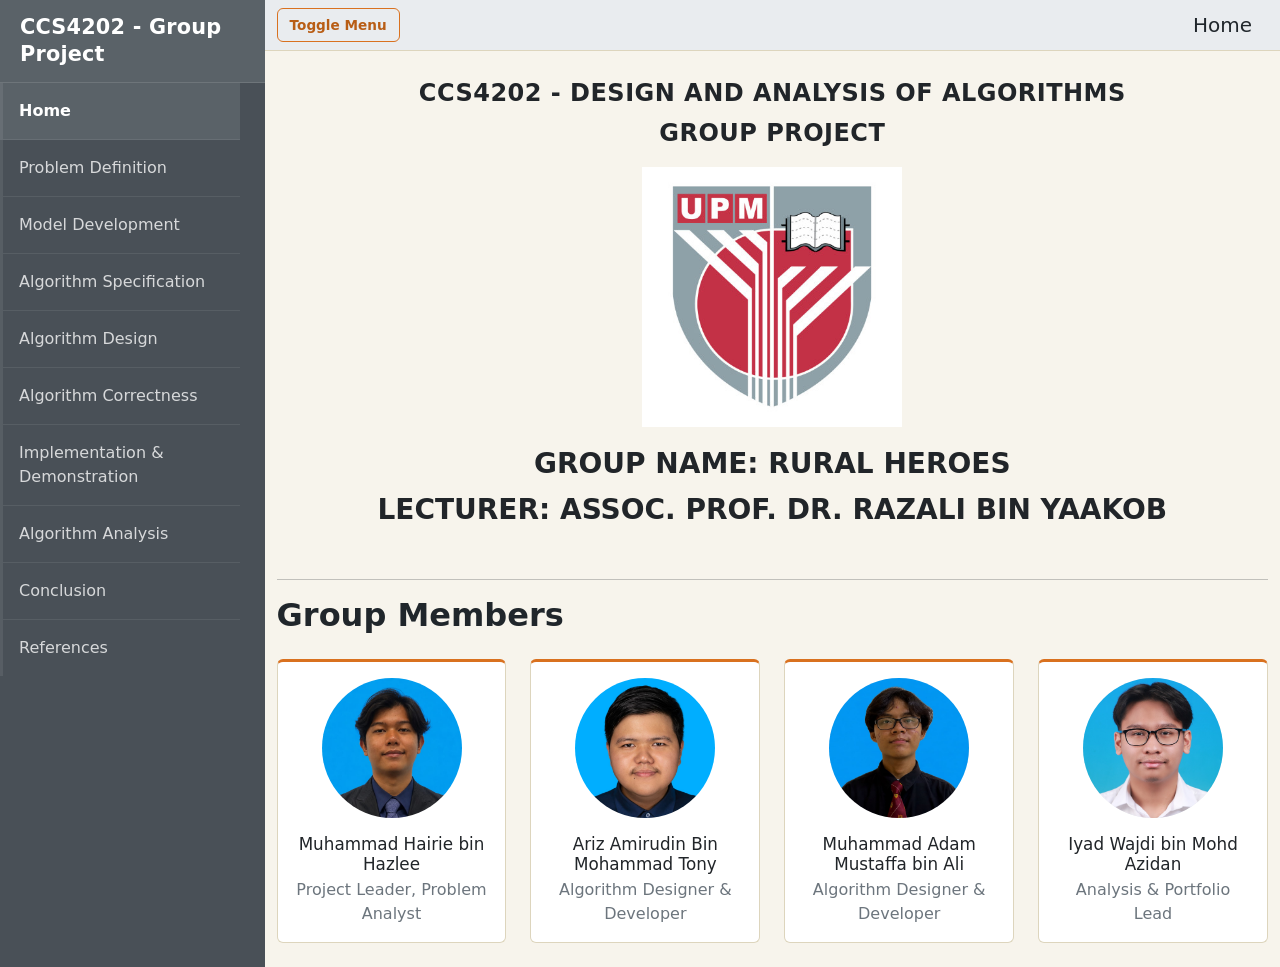
==== index.html @ 629b726f "added online portfolio files" ====
<!DOCTYPE html>
<html lang="en">
    <head>
        <meta charset="utf-8" />
        <meta name="viewport" content="width=device-width, initial-scale=1, shrink-to-fit=no" />
        <meta name="description" content="Rural Heroes Project - CCS4202-2 Group Project" />
        <meta name="author" content="" />
        <title>Rural Heroes Project</title>
        <!-- Favicon-->
        <link rel="icon" type="image/x-icon" href="assets/favicon.ico" />
        <!-- Core theme CSS (includes Bootstrap)-->
        <link href="css/styles.css" rel="stylesheet" />
    </head>
    <body>
        <div class="d-flex" id="wrapper">
            <!-- Sidebar-->
            <div class="border-end bg-white" id="sidebar-wrapper">
                <div class="sidebar-heading border-bottom bg-light">
                    CCS4202 - Group Project
                </div>
                <div class="list-group list-group-flush">
                    <a class="list-group-item list-group-item-action list-group-item-light p-3 active" href="#" data-section="home">Home</a>
                    <a class="list-group-item list-group-item-action list-group-item-light p-3" href="#" data-section="problem-definition">Problem Definition</a>
                    <a class="list-group-item list-group-item-action list-group-item-light p-3" href="#" data-section="model-development">Model Development</a>
                    <a class="list-group-item list-group-item-action list-group-item-light p-3" href="#" data-section="algorithm-specification">Algorithm Specification</a>
                    <a class="list-group-item list-group-item-action list-group-item-light p-3" href="#" data-section="algorithm-design">Algorithm Design</a>
                    <a class="list-group-item list-group-item-action list-group-item-light p-3" href="#" data-section="algorithm-correctness">Algorithm Correctness</a>
                    <a class="list-group-item list-group-item-action list-group-item-light p-3" href="#" data-section="demonstration">Implementation &amp; Demonstration</a>
                    <a class="list-group-item list-group-item-action list-group-item-light p-3" href="#" data-section="algorithm-analysis">Algorithm Analysis</a>
                    <a class="list-group-item list-group-item-action list-group-item-light p-3" href="#" data-section="conclusion">Conclusion</a>
                    <a class="list-group-item list-group-item-action list-group-item-light p-3" href="#" data-section="references">References</a>
                </div>
            </div>
            <!-- Page content wrapper-->
            <div id="page-content-wrapper">
                <!-- Top navigation-->
                <nav class="navbar navbar-expand-lg navbar-light bg-light border-bottom">
                    <div class="container-fluid">
                        <button class="btn btn-primary" id="sidebarToggle">Toggle Menu</button>
                        <span class="navbar-brand mb-0 h1 d-none d-lg-inline ms-2" id="topbar-section-title">Home</span>
                    </div>
                </nav>
                <!-- Page content-->
                <div class="container-fluid">

                    <!-- Home -->
                    <section class="content-section" id="home" data-title="Home">

                        <!-- Centered header: title, logo, project name -->
                        <div class="home-header text-center mt-4 mb-5">
                            <p class="home-header-eyebrow mb-1">CCS4202 - DESIGN AND ANALYSIS OF ALGORITHMS</p>
                            <p class="home-header-eyebrow mb-3">GROUP PROJECT</p>
                            <img src="assets/logo.png" alt="Rural Heroes logo" class="home-header-logo mb-3" />
                            <p class="home-header-title mb-1">GROUP NAME: RURAL HEROES</p>
                            <p class="home-header-title mb-0">LECTURER: ASSOC. PROF. DR. RAZALI BIN YAAKOB</p>
                        </div>

                        <hr />

                        <!-- Group members -->
                        <h2 class="mb-4">Group Members</h2>
                        <div class="row g-4 mb-4">

                            <div class="col-12 col-sm-6 col-lg-3">
                                <div class="card h-100 text-center member-card">
                                    <img src="assets/hairie.png" class="card-img-top member-photo" alt="Member 1 photo" />
                                    <div class="card-body">
                                        <h5 class="card-title mb-1">Muhammad Hairie bin Hazlee</h5>
                                        <p class="card-text text-muted">Project Leader, Problem Analyst</p>
                                    </div>
                                </div>
                            </div>

                            <div class="col-12 col-sm-6 col-lg-3">
                                <div class="card h-100 text-center member-card">
                                    <img src="assets/ariz.png" class="card-img-top member-photo" alt="Member 2 photo" />
                                    <div class="card-body">
                                        <h5 class="card-title mb-1">Ariz Amirudin Bin Mohammad Tony</h5>
                                        <p class="card-text text-muted">Algorithm Designer & Developer</p>
                                    </div>
                                </div>
                            </div>

                            <div class="col-12 col-sm-6 col-lg-3">
                                <div class="card h-100 text-center member-card">
                                    <img src="assets/adam.png" class="card-img-top member-photo member-photo-adam" alt="Member 3 photo" />
                                    <div class="card-body">
                                        <h5 class="card-title mb-1">Muhammad Adam Mustaffa bin Ali</h5>
                                        <p class="card-text text-muted">Algorithm Designer & Developer</p>
                                    </div>
                                </div>
                            </div>

                            <div class="col-12 col-sm-6 col-lg-3">
                                <div class="card h-100 text-center member-card">
                                    <img src="assets/iyad.png" class="card-img-top member-photo member-photo-iyad" alt="Member 4 photo" />
                                    <div class="card-body">
                                        <h5 class="card-title mb-1">Iyad Wajdi bin Mohd Azidan</h5>
                                        <p class="card-text text-muted">Analysis & Portfolio Lead</p>
                                    </div>
                                </div>
                            </div>

                        </div>
                    </section>

                    <!-- Problem Definition -->
                    <section class="content-section d-none" id="problem-definition" data-title="Problem Definition">
                        <h1 class="mt-4">Problem Definition</h1>
                        <hr />

                        <h2 class="h4">Scenario</h2>
                        <p>
                            The Malaysian Relief Agency (MRA) has identified a remote village in a rural area in Kapit, Sarawak that
                            has been cut off from nearby towns due to the only road connecting the village being blocked by a recent
                            landslide. The village is currently experiencing a shortage of crucial supplies such as food, water, baby
                            products, and medicine, since they are unable to obtain these resources unless they go through a long and
                            very unstable road.
                        </p>

                        <figure class="text-center my-4">
                            <img src="assets/map.png" alt="Map showing the village location and the blocked road" class="img-fluid problem-map" />
                            <figcaption class="text-muted mt-2">Sketch of map showing the village's location and the landslide-blocked road cutting it off from the nearby town.</figcaption>
                        </figure>

                        <p>
                            Recognizing the struggle, the MRA is planning to send out a team of volunteers to the village to
                            help the villagers. They will only send out a single supply truck alongside the volunteers since the road
                            to the village is unstable and risky. Because of that, the capacity available to bring supplies on the
                            truck is limited to <strong>200 kg</strong> as a safety precaution and to make sure the truck will have
                            enough fuel for the journey back home as well.
                        </p>
                        <p>
                            The relief team has gathered a list of candidate supply items (for example, rice, water purification
                            tablets, baby formula, blankets, and first-aid kits), each with a known weight or volume, and a benefit
                            score reflecting how critical that item is to the survival and wellbeing of the villagers. Because the
                            truck cannot carry every available item, the relief team must decide which items to bring so that the
                            greatest overall benefit is delivered to the village, a decision-making challenge widely studied in
                            humanitarian logistics research.
                        </p>
                        <p>
                            This decision is modelled as a <strong>0/1 Knapsack Problem</strong> <a href="#ref-1" class="citation-link">[1]</a>, since each item is either loaded
                            as a whole or left behind; items cannot be split into fractions, making simple ratio-based selection
                            strategies potentially sub-optimal.
                        </p>

                        <h2 class="h4 mt-4">Importance of Algorithm Design</h2>
                        <p>
                            Obtaining the optimal selection of items in this scenario is crucial since each kilogram could make a big
                            difference. By using Algorithm Design and Analysis, we hope to be able to select the items that will give
                            the maximum benefit to bring to the village. The goal is to produce a definitive packing list, the total
                            weight used, and the maximum benefit score achieved, helping with the relief team's decision-making under
                            capacity and time constraints.
                        </p>
                    </section>

                    <!-- Model Development -->
                    <section class="content-section d-none" id="model-development" data-title="Model Development">
                        <h1 class="mt-4">Model Development</h1>
                        <hr />

                        <figure class="text-center my-4">
                            <img src="assets/model-development-diagram.png" alt="Diagram showing inputs, process, outputs, and outcomes of the Rural Area Resources Transportation model" class="img-fluid model-diagram" />
                            <figcaption class="text-muted mt-2">Overview of the model: inputs, the 0/1 Knapsack process, outputs, and the resulting outcomes that feed back into the relief effort.</figcaption>
                        </figure>

                        <h2 class="h4">Data Types and Variables</h2>
                        <ul>
                            <li><code>n = 20</code> (number of supply item categories)</li>
                            <li><code>W = 200 kg</code> (truck capacity)</li>
                            <li><code>items[i] = { name, weight, benefit score }</code> for <code>i = 1 … n</code></li>
                            <li><code>dp[i][c]</code> = maximum priority score using the first <code>i</code> items with remaining capacity <code>c</code>, following the dynamic programming approach <a href="#ref-2" class="citation-link">[2]</a></li>
                            <li><code>selected[]</code> = boolean array indicating which items are included in the solution</li>
                        </ul>

                        <h2 class="h4 mt-4">Objective Function</h2>
                        <p class="mb-1"><strong>Maximise:</strong></p>
                        <p class="formula">Σ score[i] × selected[i]&nbsp;&nbsp;for i = 1 to n</p>
                        <p class="mb-1 mt-3"><strong>Subject to:</strong></p>
                        <p class="formula mb-1">Σ weight[i] × selected[i] ≤ W</p>
                        <p class="formula">selected[i] ∈ {0, 1}&nbsp;&nbsp;for all i</p>
                        <p class="mt-3">
                            This model applies a single space constraint, which is the truck's 200&nbsp;kg weight capacity.
                            Other possible constraint types such as a time constraint (e.g. a delivery deadline) or a value
                            constraint (e.g. a minimum required benefit score), were considered but intentionally left out of scope,
                            since the scenario's core limitation is the truck's carrying capacity rather than time pressure or a
                            minimum benefit requirement.
                        </p>

                        <h2 class="h4 mt-4">Assumptions</h2>
                        <ul>
                            <li>Each item's weight and benefit score are fixed and known in advance, no values change during planning.</li>
                            <li>All items can only be picked or not picked, they cannot be divided (not fractional).</li>
                            <li>Only one truck is available for a single trip, with a fixed maximum capacity of 200 kg.</li>
                            <li>Weight is the only resource constraint considered. Other factors such as volume, fragility, or item perishability are not modelled.</li>
                            <li>Benefit scores reflect relative importance to the village's wellbeing and are treated as directly comparable across item types.</li>
                        </ul>

                        <h2 class="h4 mt-4">Dataset</h2>
                        <p>The relief team's candidate supply items, with their weight (kg) and benefit score.</p>
                        <div class="table-responsive">
                            <table class="table table-striped table-bordered align-middle">
                                <thead class="table-light">
                                    <tr>
                                        <th scope="col">#</th>
                                        <th scope="col">Item</th>
                                        <th scope="col">Weight (kg)</th>
                                        <th scope="col">Benefit Score</th>
                                    </tr>
                                </thead>
                                <tbody>
                                    <tr><td>1</td><td>Rice Bag</td><td>90</td><td>340</td></tr>
                                    <tr><td>2</td><td>Food Supply Box</td><td>60</td><td>180</td></tr>
                                    <tr><td>3</td><td>Relief Supply Pallet</td><td>100</td><td>460</td></tr>
                                    <tr><td>4</td><td>Water Bottle Pack</td><td>50</td><td>220</td></tr>
                                    <tr><td>5</td><td>Family Food Box</td><td>35</td><td>154</td></tr>
                                    <tr><td>6</td><td>Hygiene Kit</td><td>20</td><td>90</td></tr>
                                    <tr><td>7</td><td>Blanket Bundle</td><td>12</td><td>50</td></tr>
                                    <tr><td>8</td><td>First Aid Kit</td><td>8</td><td>30</td></tr>
                                    <tr><td>9</td><td>Gas Canister</td><td>15</td><td>45</td></tr>
                                    <tr><td>10</td><td>Tent Package</td><td>25</td><td>75</td></tr>
                                    <tr><td>11</td><td>Baby Formula Box</td><td>18</td><td>70</td></tr>
                                    <tr><td>12</td><td>Mosquito Net</td><td>10</td><td>28</td></tr>
                                    <tr><td>13</td><td>Solar Lamp</td><td>9</td><td>26</td></tr>
                                    <tr><td>14</td><td>Generator</td><td>45</td><td>140</td></tr>
                                    <tr><td>15</td><td>Fuel Container</td><td>22</td><td>55</td></tr>
                                    <tr><td>16</td><td>Tarpaulin Pack</td><td>14</td><td>40</td></tr>
                                    <tr><td>17</td><td>Medical Supply Box</td><td>40</td><td>185</td></tr>
                                    <tr><td>18</td><td>Emergency Water Tank</td><td>70</td><td>280</td></tr>
                                    <tr><td>19</td><td>Communication Equipment</td><td>55</td><td>245</td></tr>
                                    <tr><td>20</td><td>Rescue Equipment Kit</td><td>30</td><td>125</td></tr>
                                </tbody>
                            </table>
                        </div>
                    </section>

                    <!-- Algorithm Specification -->
                    <section class="content-section d-none" id="algorithm-specification" data-title="Algorithm Specification">
                        <h1 class="mt-4">Algorithm Specification</h1>
                        <hr />

                        <h2 class="h4 mb-4">Algorithm Review and Suitability</h2>

                        <div class="algo-review-item algo-reject">
                            <h3 class="h5">❌ Sorting</h3>
                            <p>
                                An algorithm that is simple, although sorting standalone is not a complete algorithm that is viable for
                                solving the selection problem. It is however a prerequisite step for the Greedy Algorithm.
                            </p>
                        </div>

                        <div class="algo-review-item algo-reject">
                            <h3 class="h5">❌ Divide and Conquer (naive)</h3>
                            <p>
                                An algorithm that performs well for problems that can be divided into individual sub-problems. However,
                                not suitable for the 0/1 Knapsack problem since the sub-problems of 0/1 Knapsack overlap, causing the
                                same sub-problem to be solved repeatedly as it lacks memoisation. This will lead to an exponential time
                                complexity (O(2<sup>n</sup>)).
                            </p>
                        </div>

                        <div class="algo-review-item algo-reject">
                            <h3 class="h5">❌ Greedy</h3>
                            <p>
                                Another simple algorithm which can solve the problem with sorting as a step, though might not produce
                                the optimal solution for the problem. This is because the 0/1 Knapsack problem is indivisible, meaning
                                it will always choose a path that is locally optimal, but does not guarantee a globally optimal result.
                                This could leave out wasted capacity, preventing an optimal solution. However, it is still implemented
                                in the demonstration to compare its performance.
                            </p>
                        </div>

                        <div class="algo-review-item algo-accept">
                            <h3 class="h5">✅ Dynamic Programming</h3>
                            <p>
                                An algorithm that always provides the optimal solution without blindly checking every combination, as
                                it uses bottom-up tabulation, meaning it builds up from the smallest subproblems to the final answer.
                                It is the optimal solution for the 0/1 Knapsack problem as it handles the 0/1 constraint perfectly
                                without leaving wasteful gaps.
                            </p>
                        </div>

                        <div class="algo-review-item algo-reject">
                            <h3 class="h5">❌ Graph Algorithms</h3>
                            <p>
                                An algorithm that is effective for routing, flow, and shortest-path problems. However, not applicable
                                for the optimal item-selection problem in this scenario.
                            </p>
                        </div>

                        <div class="algo-review-item algo-neutral">
                            <h3 class="h5">➖ Brute Force</h3>
                            <p>
                                Similar to Divide and Conquer, will check every possible combination, causing the time complexity to be
                                exponential. However, it is still implemented as a correctness check.
                            </p>
                        </div>

                        <h2 class="h4 mt-5 mb-3">Why Dynamic Programming Was Chosen</h2>
                        <p>
                            The 0/1 Knapsack problem is classified as NP-hard, meaning there is no known
                            polynomial-time algorithm that solves it in the general case <a href="#ref-4" class="citation-link">[4]</a>. However, Dynamic Programming remains
                            practical for this scenario because its solution runs in pseudo-polynomial time,
                            O(n × W), where n is the number of items and W is the truck's capacity. This is efficient for the given
                            scale of the problem (n = 20, W = 200 kg), even though the underlying problem is theoretically hard for
                            arbitrarily large inputs.
                        </p>
                        <p>
                            Compared to the other approaches reviewed above, Dynamic Programming is the only method that satisfies
                            both requirements of this scenario:
                        </p>
                        <ul>
                            <li>Optimality — Guarantees the maximum possible benefit score under the 200&nbsp;kg constraint, unlike Greedy, which can leave wasted capacity due to locally optimal but globally sub-optimal choices.</li>
                            <li>Efficiency — Saves time by storing and reusing overlapping subproblem results (bottom-up tabulation), it avoids the exponential O(2<sup>n</sup>) suffered by Brute Force and naive Divide and Conquer.</li>
                        </ul>
                        <p>
                            For these reasons, Dynamic Programming was selected as the primary algorithm for this project, with
                            Greedy and Brute Force also implemented alongside it in the Demonstration section for comparison and
                            correctness verification respectively.
                        </p>
                    </section>

                    <!-- Algorithm Design -->
                    <section class="content-section d-none" id="algorithm-design" data-title="Algorithm Design">
                        <h1 class="mt-4">Algorithm Design</h1>
                        <hr />

                        <h2 class="h4">Dynamic Programming</h2>
                        <p>
                            The chosen algorithm uses bottom-up dynamic programming <a href="#ref-5" class="citation-link">[5]</a>, building a table <code>dp[i][c]</code>
                            that stores the best benefit score achievable using the first i items with remaining capacity c.
                        </p>

                        <h3 class="h6 text-uppercase text-muted mt-3">Recurrence Relation</h3>
                        <p class="formula">dp[i][c] = max(dp[i-1][c], dp[i-1][c-weight[i]] + score[i])</p>
                        <p>
                            Each cell either skips item i (keeping the previous best) or includes it (adding its score to the best
                            result for the remaining capacity), depending on which one is larger.
                        </p>

                        <h3 class="h6 text-uppercase text-muted mt-4">Pseudocode</h3>
                        <pre><code>ALGORITHM DPKnapsack(items[1..n], capacity W)
    // dp[i][w] = best score using first i items with capacity w
    CREATE dp[0..n][0..W], initialized to 0

    FOR i FROM 1 TO n
        FOR w FROM 0 TO W
            IF weight[i] &gt; w THEN
                dp[i][w] &larr; dp[i-1][w]              // can't fit item i
            ELSE
                dp[i][w] &larr; max(dp[i-1][w], score[i] + dp[i-1][w - weight[i]])
            END IF
        END FOR
    END FOR

    RETURN dp[n][W]
END ALGORITHM</code></pre>
                        <p>
                            This builds the table from the smallest subproblems upward, so every cell only depends on values
                            already computed, giving the algorithm its O(n &times; W) running time.
                        </p>

                        <h3 class="h6 text-uppercase text-muted mt-4">Backtracking to Find Selected Items</h3>
                        <pre><code>ALGORITHM TraceSelectedItems(dp, items, n, W)
    selectedItems &larr; empty list
    w &larr; W

    FOR i FROM n DOWN TO 1
        IF dp[i][w] &ne; dp[i-1][w] THEN     // item i was included
            selectedItems.add(i)
            w &larr; w - weight[i]
        END IF
    END FOR

    RETURN selectedItems
END ALGORITHM</code></pre>
                        <p>
                            Since the table only stores the maximum score and not which items produced it, this second pass walks
                            backward through the table to recover the actual list of items, a technique used in established
                            algorithms for large-scale knapsack instances <a href="#ref-3" class="citation-link">[3]</a>.
                        </p>

                        <h3 class="h6 text-uppercase text-muted mt-4">Flowchart</h3>
                        <figure class="text-center my-4">
                            <img src="assets/dp-flowchart.png" alt="Flowchart of the dynamic programming knapsack algorithm" class="img-fluid dp-flowchart" />
                            <figcaption class="text-muted mt-2">Flowchart of the Dynamic Programming algorithm, from input through table filling, backtracking, and output.</figcaption>
                        </figure>

                        <h2 class="h4 mt-5">Greedy</h2>
                        <p>
                            The greedy approach sorts items by their score-to-weight ratio and adds them in that order until the
                            truck's capacity is reached.
                        </p>
                        <pre><code>ALGORITHM GreedyKnapsack(items[1..n], capacity W)
    FOR each item i FROM 1 TO n
        ratio[i] &larr; score[i] / weight[i]
    END FOR
    Sort items in DESCENDING order of ratio[i]

    totalScore &larr; 0
    remainingCapacity &larr; W
    selectedItems &larr; empty list

    FOR each item i IN sorted order
        IF weight[i] &le; remainingCapacity THEN
            selectedItems.add(i)
            totalScore &larr; totalScore + score[i]
            remainingCapacity &larr; remainingCapacity - weight[i]
        END IF
    END FOR

    RETURN totalScore, selectedItems
END ALGORITHM</code></pre>

                        <h2 class="h4 mt-5">Brute Force</h2>
                        <p>
                            The brute force approach checks every possible subset of items and keeps the best valid one.
                        </p>
                        <pre><code>ALGORITHM BruteForceKnapsack(items[1..n], capacity W)
    bestScore &larr; 0
    bestSubset &larr; empty set

    FOR each subset S of {1, 2, ..., n}   // 2^n subsets total
        totalWeight &larr; sum of weight[i] for i in S
        totalScore &larr; sum of score[i] for i in S

        IF totalWeight &le; W AND totalScore &gt; bestScore THEN
            bestScore &larr; totalScore
            bestSubset &larr; S
        END IF
    END FOR

    RETURN bestScore, bestSubset
END ALGORITHM</code></pre>
                    </section>

                    <!-- Algorithm Correctness -->
                    <section class="content-section d-none" id="algorithm-correctness" data-title="Algorithm Correctness">
                        <h1 class="mt-4">Algorithm Correctness</h1>
                        <hr />

                        <p>
                            This section proves that the Dynamic Programming algorithm defined in Algorithm Design always returns
                            the true optimal benefit score, using the recurrence: </p>
                        <p class="formula">dp[i][c] = max(dp[i-1][c], dp[i-1][c-weight[i]] + score[i])</p>

                        <h2 class="h4 mt-4">Asymptotic Behaviour of the Recurrence</h2>
                        <p>
                            Before proving the recurrence is correct in value, it must first be shown to always terminate. Each call
                            to <code>dp[i][c]</code> only ever depends on smaller subproblems, <code>dp[i-1][c]</code> and
                            <code>dp[i-1][c - weight[i]]</code>, where i strictly decreases. Since i is bounded below by 0 and c is
                            bounded between 0 and W, the recurrence reaches the base case <code>dp[0][c] = 0</code> after at most n
                            steps, for any input. This guarantees the algorithm always halts and reaches a defined value at
                            <code>dp[n][W]</code>, rather than recursing indefinitely. This is a necessary condition before correctness of
                            the result itself can be proven below. (The resulting O(n &times; W) pseudo-polynomial time bound this
                            produces is discussed further in Algorithm Specification <a href="#ref-4" class="citation-link">[4]</a>
                            and examined empirically in Algorithm Analysis.)
                        </p>

                        <h2 class="h4 mt-4">Proof of Optimal Substructure</h2>
                        <p>
                            To prove the recurrence never misses the optimal combination, assume we have the truly optimal subset of
                            the first i items that fits within capacity c. There are only two possibilities for item i within that
                            optimal subset:
                        </p>

                        <h3 class="h6 text-uppercase text-muted mt-3">Case 1: Item i is excluded</h3>
                        <p>
                            If item i is not part of the optimal subset, then that subset is drawn entirely from the first i-1 items.
                            Its value must therefore equal the optimal solution for i-1 items at the same capacity c that is
                            <code>dp[i-1][c]</code>.
                        </p>

                        <h3 class="h6 text-uppercase text-muted mt-3">Case 2: Item i is included</h3>
                        <p>
                            If item i is part of the optimal subset, the remaining items must occupy at most <code>c - weight[i]</code>
                            capacity. Those remaining items must themselves be the optimal solution for i-1 items at capacity
                            <code>c - weight[i]</code>, since if a better combination existed, adding item i to it would beat our assumed
                            optimal subset, which is a contradiction. So this case is correctly represented by
                            <code>score[i] + dp[i-1][c - weight[i]]</code>.
                        </p>

                        <p>
                            Since the optimal subset must fall into exactly one of these two cases, taking the maximum of both
                            guarantees the recurrence finds the true optimal value for every i and c.
                        </p>

                        <h2 class="h4 mt-4">Proof by Induction</h2>
                        <p>
                            Base case: <code>dp[0][c] = 0</code> for all c, since with zero items the maximum
                            achievable benefit is trivially 0.
                        </p>
                        <p>
                            Inductive hypothesis: assume <code>dp[i-1][c]</code> is correct for every capacity c.
                        </p>
                        <p>
                            Inductive step: by the optimal substructure proof above, <code>dp[i][c]</code> is
                            computed by taking the maximum of two cases that both rely only on already-correct
                            <code>dp[i-1][...]</code> values. Therefore <code>dp[i][c]</code> must also be correct.
                        </p>
                        <p>
                            By induction, this holds for every row up to i = n, so <code>dp[n][W] = dp[20][200]</code> is
                            guaranteed to contain the true maximum benefit score for the full problem.
                        </p>

                        <h2 class="h4 mt-4">Empirical Verification</h2>
                        <p>
                            To confirm correctness in practice, the Dynamic Programming algorithm's output was compared against
                            Brute Force's exhaustive search on the same 20-item dataset. Since Brute Force checks all 2<sup>20</sup>
                            possible subsets, it serves as a correctness check, where matching results confirm the implementation is correct
                            (see Demonstration for the comparison results).
                        </p>
                    </section>

                    <!-- Demonstration -->
                    <section class="content-section d-none" id="demonstration" data-title="Implementation &amp; Demonstration">
                        <h1 class="mt-4">Implementation &amp; Demonstration</h1>
                        <hr />

                        <p>
                            The Rural Area Supplies Optimization System is a desktop application implementing all three algorithms
                            from Algorithm Design; Brute Force, Greedy, and Dynamic Programming; so their outputs can be directly
                            compared on the same dataset and truck capacity.
                        </p>

                        <h2 class="h4 mt-4">Language and File Structure</h2>
                        <ul>
                            <li>Language: Java (JavaFX)</li>
                            <li>Entry point: <code>MainApp.java</code></li>
                            <li>Interface layout: <code>MainView.fxml</code></li>
                            <li>Dataset: <code>items.csv</code></li>
                            <li>Compile: <code>javac --module-path &lt;path-to-javafx-lib&gt; --add-modules javafx.controls,javafx.fxml *.java</code></li>
                            <li>Run: <code>java --module-path &lt;path-to-javafx-lib&gt; --add-modules javafx.controls,javafx.fxml MainApp</code></li>
                        </ul>

                        <h2 class="h4 mt-4">Key Classes and Methods</h2>
                        <ul>
                            <li><code>Item</code> – data model: name, weight, benefit score.</li>
                            <li><code>Solution</code> – data model: chosen items, total weight, total benefit.</li>
                            <li><code>Solver</code> – shared interface implemented by all three algorithms.</li>
                            <li><code>loadFromCsvIfPresent()</code> – reads <code>items.csv</code>, skips the header, populates the items list.</li>
                            <li><code>Greedy.solve(items, capacity)</code> – sorts by benefit-to-weight ratio, greedily selects, returns a <code>Solution</code>.</li>
                            <li><code>DynamicProgramming.solve(items, capacity)</code> – builds the <code>dp[][]</code> table, backtracks to find chosen items, returns a <code>Solution</code>.</li>
                            <li><code>BruteForce.solve(items, capacity)</code> – recursively checks every include/exclude combination, returns a <code>Solution</code>.</li>
                            <li><code>MainController.runSolver(solver, label)</code> – runs the selected algorithm, times it, and displays the result.</li>
                        </ul>

                        <h2 class="h4 mt-4">Source Code Reference</h2>
                        <p>
                            Full source code is provided in the accompanying zip file as <code>MainApp.java</code>,
                            <code>MainController.java</code>, <code>MainView.fxml</code>, <code>Item.java</code>,
                            <code>Solution.java</code>, <code>Solver.java</code>, <code>Greedy.java</code>,
                            <code>DynamicProgramming.java</code>, and <code>BruteForce.java</code>. The code is also available in
                            the online portfolio repository.
                        </p>

                        <h2 class="h4 mt-4">1. Launching the Application</h2>
                        <figure class="text-center my-4">
                            <img src="assets/demo_launch.png" alt="Application launched, items.csv loaded" class="img-fluid demo-screenshot" />
                            <figcaption class="text-muted mt-2">The interface on launch. The 20 candidate items from <code>items.csv</code> are loaded automatically into the input list.</figcaption>
                        </figure>

                        <h2 class="h4 mt-4">2. Setting Truck Capacity</h2>
                        <figure class="text-center my-4">
                            <img src="assets/demo_capacity.png" alt="Truck capacity entered as 200kg" class="img-fluid demo-screenshot" />
                            <figcaption class="text-muted mt-2">The truck's capacity constraint, 200&nbsp;kg, is entered before running any of the three algorithms.</figcaption>
                        </figure>

                        <h2 class="h4 mt-4">3. Brute Force Solution</h2>
                        <figure class="text-center my-4">
                            <img src="assets/demo_bf.png" alt="Brute Force solution output" class="img-fluid demo-screenshot" />
                            <figcaption class="text-muted mt-2">Brute Force exhaustively checks all possible subsets, finding a maximum benefit of 895 using 198&nbsp;kg, in 7.613&nbsp;ms.</figcaption>
                        </figure>

                        <h2 class="h4 mt-4">4. Greedy Solution</h2>
                        <figure class="text-center my-4">
                            <img src="assets/demo_greedy.png" alt="Greedy solution output" class="img-fluid demo-screenshot" />
                            <figcaption class="text-muted mt-2">Greedy selects items by score-to-weight ratio, reaching a maximum benefit of only 889 using 195&nbsp;kg, in 0.048&nbsp;ms.</figcaption>
                        </figure>

                        <h2 class="h4 mt-4">5. Dynamic Programming Solution (Optimal)</h2>
                        <figure class="text-center my-4">
                            <img src="assets/demo_dp.png" alt="Dynamic Programming solution output, optimal" class="img-fluid demo-screenshot" />
                            <figcaption class="text-muted mt-2">Dynamic Programming matches Brute Force's maximum benefit of 895 using 198&nbsp;kg, but completes in only 0.462&nbsp;ms.</figcaption>
                        </figure>

                        <h2 class="h4 mt-4">Results Summary</h2>
                        <div class="table-responsive">
                            <table class="table table-striped table-bordered align-middle">
                                <thead class="table-light">
                                    <tr>
                                        <th scope="col">Algorithm</th>
                                        <th scope="col">Maximum Benefit</th>
                                        <th scope="col">Weight Used (kg)</th>
                                        <th scope="col">Time Taken</th>
                                    </tr>
                                </thead>
                                <tbody>
                                    <tr><td>Brute Force</td><td>895</td><td>198</td><td>7.613 ms</td></tr>
                                    <tr><td>Greedy</td><td>889</td><td>195</td><td>0.048 ms</td></tr>
                                    <tr><td>Dynamic Programming</td><td><strong>895</strong></td><td>198</td><td>0.462 ms</td></tr>
                                </tbody>
                            </table>
                        </div>
                        <p>
                            Dynamic Programming matches Brute Force's maximum benefit score of 895 exactly, confirming the
                            correctness argument from Algorithm Correctness in practice. Greedy, by contrast, settles for a
                            lower benefit of 889, which is a concrete example of the sub-optimal result predicted in Algorithm
                            Specification, where locally optimal choices fail to guarantee a globally optimal outcome. Dynamic
                            Programming also runs much faster than Brute Force, demonstrating that it achieves the
                            optimal result without the exponential cost of checking every possible subset.
                        </p>
                    </section>

                    <!-- Algorithm Analysis -->
                    <section class="content-section d-none" id="algorithm-analysis" data-title="Algorithm Analysis">
                        <h1 class="mt-4">Algorithm Analysis</h1>
                        <hr />
 
                        <h2 class="h4">Greedy Algorithm – Time Complexity</h2>
                        <ul>
                            <li><strong>Best case:</strong> O(n log n) – sorting dominates.</li>
                            <li><strong>Average case:</strong> O(n log n).</li>
                            <li><strong>Worst case:</strong> O(n log n).</li>
                            <li><strong>Space:</strong> O(n) for the sorted copy of the item list.</li>
                        </ul>
 
                        <h2 class="h4 mt-4">Brute Force – Time Complexity</h2>
                        <ul>
                            <li><strong>Best case:</strong> O(2<sup>n</sup>) – every include/exclude combination is explored, with no early exit.</li>
                            <li><strong>Average case:</strong> O(2<sup>n</sup>).</li>
                            <li><strong>Worst case:</strong> O(2<sup>n</sup>).</li>
                            <li><strong>Space:</strong> O(n) for the recursion call stack depth.</li>
                        </ul>
 
                        <h2 class="h4 mt-4">Dynamic Programming – Time Complexity</h2>
                        <ul>
                            <li><strong>Best case:</strong> O(n &times; W) – must always fill the entire table.</li>
                            <li><strong>Average case:</strong> O(n &times; W).</li>
                            <li><strong>Worst case:</strong> O(n &times; W) – same, no early exit.</li>
                            <li><strong>Space:</strong> O(n &times; W) for the 2D DP table (optimisable to O(W) with a rolling array).</li>
                        </ul>
 
                        <p class="mt-3">
                            For this problem: n = 20, W = 200. Table size = 20 &times; 201 = 4,020 cells. Greedy is the fastest in
                            theory since it avoids building a table entirely, but Dynamic Programming remains extremely fast at
                            this scale and is the only one of the three that guarantees the exact optimal solution, a pattern
                            consistent with other empirical comparisons of Greedy and Dynamic Programming on the 0/1 Knapsack
                            problem <a href="#ref-6" class="citation-link">[6]</a>.
                        </p>
 
                        <h2 class="h4 mt-4">Result Table</h2>
                        <div class="table-responsive">
                            <table class="table table-striped table-bordered align-middle">
                                <thead class="table-light">
                                    <tr>
                                        <th scope="col">Algorithm</th>
                                        <th scope="col">Maximum Benefit</th>
                                        <th scope="col">Weight Used (kg)</th>
                                        <th scope="col">Time Taken</th>
                                    </tr>
                                </thead>
                                <tbody>
                                    <tr><td>Brute Force</td><td>895</td><td>198</td><td>7.613 ms</td></tr>
                                    <tr><td>Greedy</td><td>889</td><td>195</td><td>0.048 ms</td></tr>
                                    <tr><td>Dynamic Programming</td><td><strong>895</strong></td><td>198</td><td>0.462 ms</td></tr>
                                </tbody>
                            </table>
                        </div>
 
                        <h2 class="h4 mt-4">Analysis of Output</h2>
                        <p>
                            The Greedy algorithm reached a benefit score of 889 using 195&nbsp;kg of the available 200&nbsp;kg
                            capacity, leaving 5&nbsp;kg unused. Dynamic Programming reached a higher benefit score of 895 using
                            198&nbsp;kg, matching Brute Force's exhaustively-verified optimal result exactly. This demonstrates the
                            classical failure mode of the Greedy approach on the 0/1 Knapsack problem: by committing early to
                            whichever items have the best benefit-to-weight ratio, Greedy can leave a small amount of capacity
                            unused that a different combination would have filled more effectively, resulting in a lower total
                            benefit despite running far faster.
                        </p>
                        <p>
                            Comparing actual run times against the theoretical operation counts also shows an expected pattern
                            rather than an exact match: Greedy runs fastest in practice (0.048&nbsp;ms), consistent with its
                            O(n log n) complexity doing the least work overall, while Brute Force is dramatically slower
                            (7.613&nbsp;ms), consistent with its O(2<sup>n</sup>) complexity exploring all 2<sup>20</sup>
                            combinations. Dynamic Programming sits in between (0.462&nbsp;ms), reflecting its O(n &times; W) table
                            of 4,020 cells. The exact timings are also affected by factors outside Big-O notation, such as object
                            allocation overhead in Brute Force's recursive calls, but the overall ordering of the three algorithms
                            matches what their time complexities predict.
                        </p>
                    </section>

                    <!-- Conclusion -->
                    <section class="content-section d-none" id="conclusion" data-title="Conclusion">
                        <h1 class="mt-4">Conclusion</h1>
                        <hr />
                        <p>
                            This project modelled the relief effort for a village in Kapit, Sarawak as a 0/1 Knapsack problem,
                            where a single truck with a 200&nbsp;kg capacity must be loaded with the combination of supplies that
                            delivers the greatest possible benefit to the cut-off village.
                        </p>
                        <p>
                            Dynamic Programming was selected as the primary algorithm, and was shown to consistently produce the
                            optimal benefit score through formal proof in Algorithm Correctness and empirical comparison in the demonstration. It matched Brute Force's exhaustive result of 895 while running in a fraction of
                            the time, and outperformed Greedy's sub-optimal result of 889, confirming the theoretical guarantee that
                            Greedy cannot offer for an indivisible, 0/1 selection problem.
                        </p>
                        <p>
                            Overall, the project demonstrates that for problems of this scale, Dynamic Programming offers the best
                            available balance between guaranteed optimality and computational efficiency, making it a practical and
                            justified choice for supporting real decision-making under the kind of capacity and time constraints
                            faced by relief organisations such as the MRA.
                        </p>
                    </section>

                    <!-- References -->
                    <section class="content-section d-none" id="references" data-title="References">
                        <h1 class="mt-4">References</h1>
                        <hr />
                        <ol class="reference-list">
                            <li id="ref-1">Kellerer, H., Pferschy, U., &amp; Pisinger, D. (2004). <em>Knapsack Problems</em>. Springer-Verlag.</li>
                            <li id="ref-2">Bellman, R. (1957). <em>Dynamic Programming</em>. Princeton University Press.</li>
                            <li id="ref-3">Balas, E., &amp; Zemel, E. (1980). An algorithm for large zero-one knapsack problems. <em>Operations Research</em>, 28(5), 1130–1154.</li>
                            <li id="ref-4">Baeldung on Computer Science. (2024). <em>0-1 Knapsack: A problem with NP-completeness and solvable in pseudo-polynomial time</em>. <a href="https://www.baeldung.com/cs/knapsack-problem-np-completeness" target="_blank" rel="noopener">baeldung.com/cs/knapsack-problem-np-completeness</a></li>
                            <li id="ref-5">GeeksforGeeks. <em>0/1 Knapsack Problem (DP-10)</em>. <a href="https://www.geeksforgeeks.org/dsa/0-1-knapsack-problem-dp-10/" target="_blank" rel="noopener">geeksforgeeks.org/dsa/0-1-knapsack-problem-dp-10</a></li>
                            <li id="ref-6">Hasan, M. (2020). 0/1 Knapsack problem: Greedy vs. dynamic-programming. <em>International Journal of Advanced Engineering and Management Research</em>, 5(2).</li>
                        </ol>
                    </section>

                </div>
            </div>
        </div>
        <!-- Bootstrap core JS-->
        <script src="https://cdn.jsdelivr.net/npm/bootstrap@5.2.3/dist/js/bootstrap.bundle.min.js"></script>
        <!-- Core theme JS-->
        <script src="js/scripts.js"></script>
    </body>
</html>
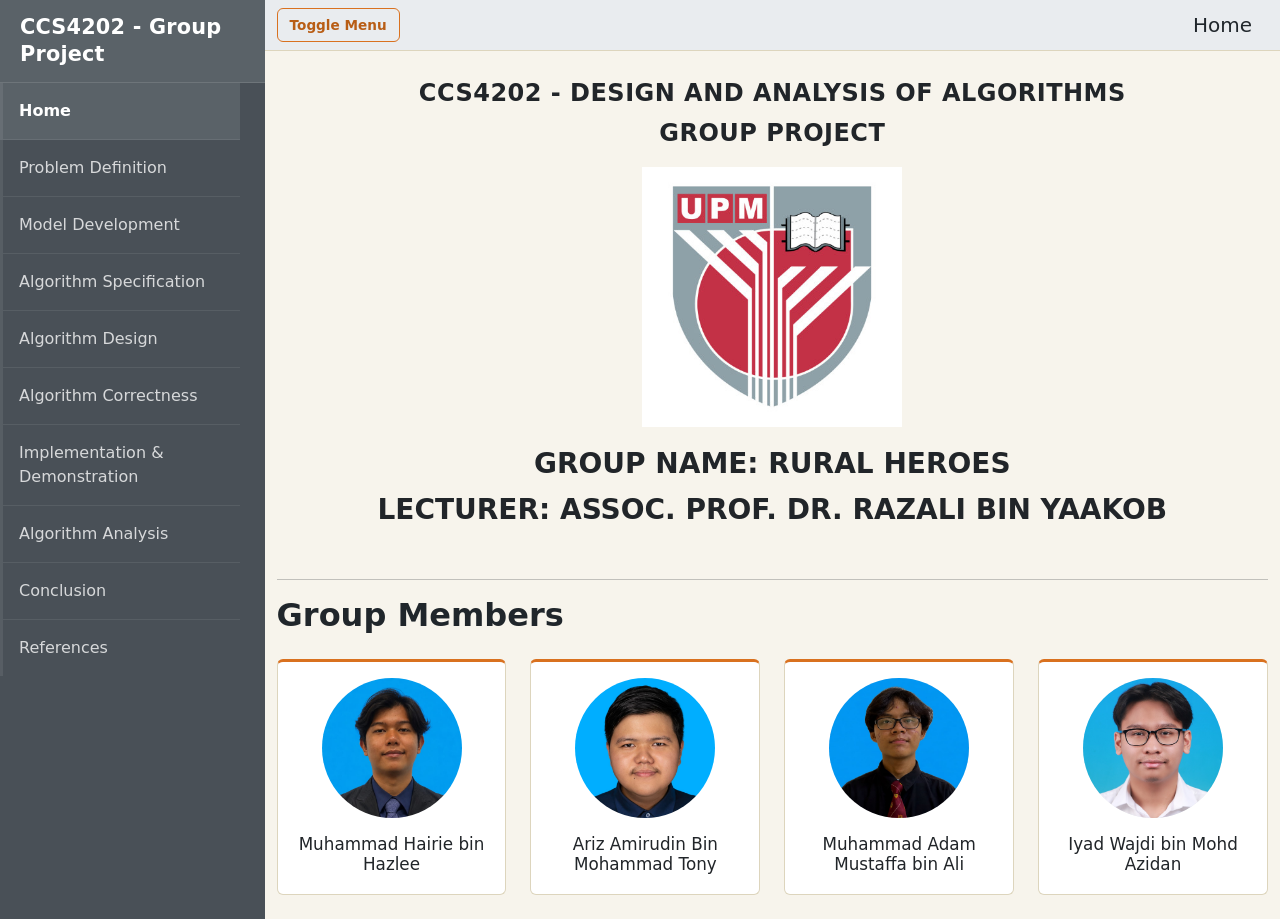
==== commit 3be278f4: "updated index.html Removed job titles from team member cards." ====
--- a/index.html
+++ b/index.html
@@ -66,7 +66,6 @@
                                     <img src="assets/hairie.png" class="card-img-top member-photo" alt="Member 1 photo" />
                                     <div class="card-body">
                                         <h5 class="card-title mb-1">Muhammad Hairie bin Hazlee</h5>
-                                        <p class="card-text text-muted">Project Leader, Problem Analyst</p>
                                     </div>
                                 </div>
                             </div>
@@ -76,7 +75,6 @@
                                     <img src="assets/ariz.png" class="card-img-top member-photo" alt="Member 2 photo" />
                                     <div class="card-body">
                                         <h5 class="card-title mb-1">Ariz Amirudin Bin Mohammad Tony</h5>
-                                        <p class="card-text text-muted">Algorithm Designer & Developer</p>
                                     </div>
                                 </div>
                             </div>
@@ -86,7 +84,6 @@
                                     <img src="assets/adam.png" class="card-img-top member-photo member-photo-adam" alt="Member 3 photo" />
                                     <div class="card-body">
                                         <h5 class="card-title mb-1">Muhammad Adam Mustaffa bin Ali</h5>
-                                        <p class="card-text text-muted">Algorithm Designer & Developer</p>
                                     </div>
                                 </div>
                             </div>
@@ -96,7 +93,6 @@
                                     <img src="assets/iyad.png" class="card-img-top member-photo member-photo-iyad" alt="Member 4 photo" />
                                     <div class="card-body">
                                         <h5 class="card-title mb-1">Iyad Wajdi bin Mohd Azidan</h5>
-                                        <p class="card-text text-muted">Analysis & Portfolio Lead</p>
                                     </div>
                                 </div>
                             </div>
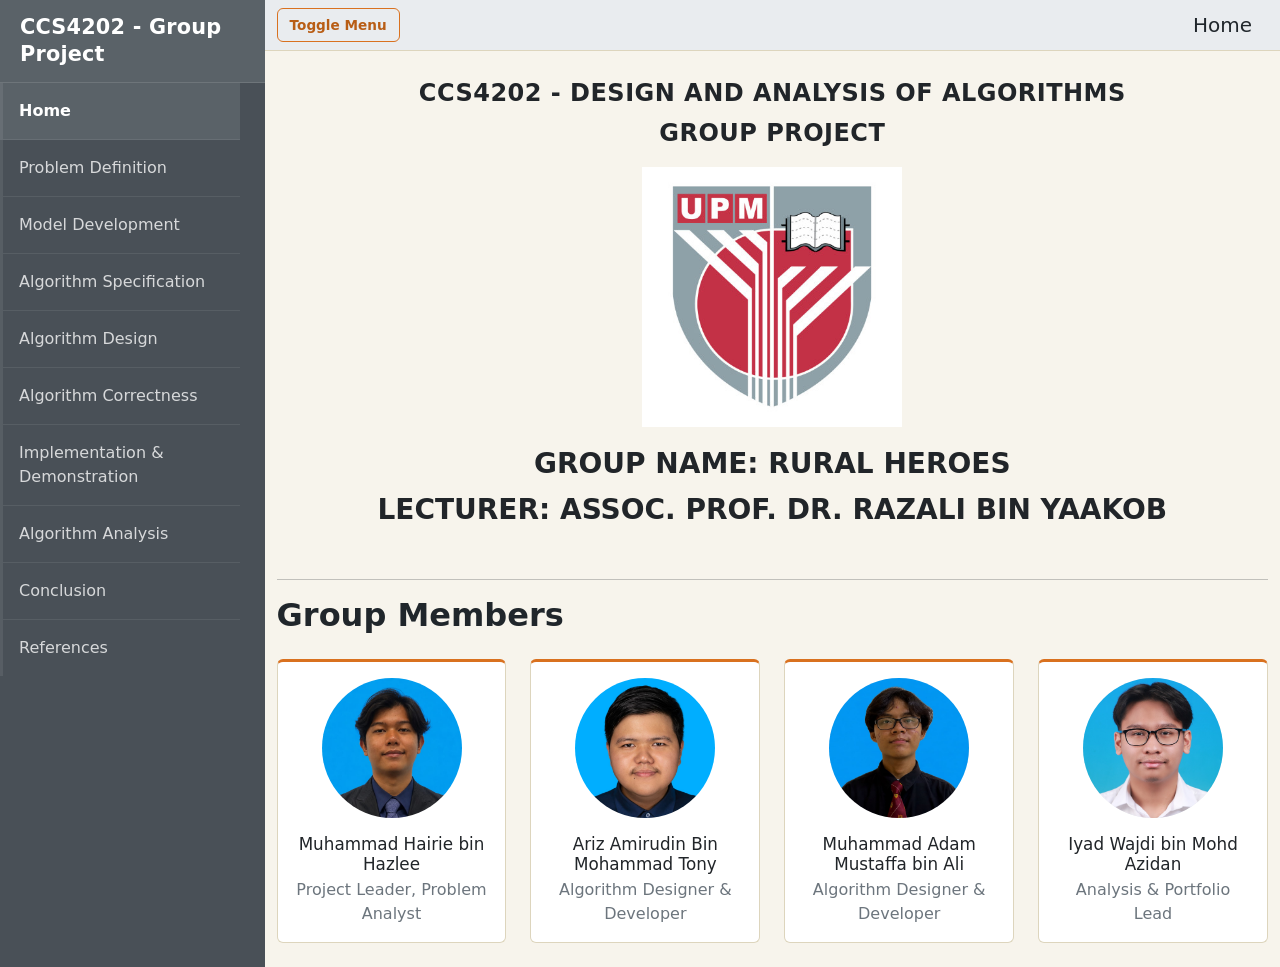
==== commit b33fbc72: "Updated index.html Added member roles to group members section and expanded explanation on Greedy vs" ====
--- a/index.html
+++ b/index.html
@@ -60,39 +60,43 @@
                         <!-- Group members -->
                         <h2 class="mb-4">Group Members</h2>
                         <div class="row g-4 mb-4">
-
+ 
                             <div class="col-12 col-sm-6 col-lg-3">
                                 <div class="card h-100 text-center member-card">
                                     <img src="assets/hairie.png" class="card-img-top member-photo" alt="Member 1 photo" />
                                     <div class="card-body">
                                         <h5 class="card-title mb-1">Muhammad Hairie bin Hazlee</h5>
+                                        <p class="card-text text-muted">Project Leader, Problem Analyst</p>
                                     </div>
                                 </div>
                             </div>
-
+ 
                             <div class="col-12 col-sm-6 col-lg-3">
                                 <div class="card h-100 text-center member-card">
                                     <img src="assets/ariz.png" class="card-img-top member-photo" alt="Member 2 photo" />
                                     <div class="card-body">
                                         <h5 class="card-title mb-1">Ariz Amirudin Bin Mohammad Tony</h5>
+                                        <p class="card-text text-muted">Algorithm Designer & Developer</p>
                                     </div>
                                 </div>
                             </div>
-
+ 
                             <div class="col-12 col-sm-6 col-lg-3">
                                 <div class="card h-100 text-center member-card">
                                     <img src="assets/adam.png" class="card-img-top member-photo member-photo-adam" alt="Member 3 photo" />
                                     <div class="card-body">
                                         <h5 class="card-title mb-1">Muhammad Adam Mustaffa bin Ali</h5>
+                                        <p class="card-text text-muted">Algorithm Designer & Developer</p>
                                     </div>
                                 </div>
                             </div>
-
+ 
                             <div class="col-12 col-sm-6 col-lg-3">
                                 <div class="card h-100 text-center member-card">
                                     <img src="assets/iyad.png" class="card-img-top member-photo member-photo-iyad" alt="Member 4 photo" />
                                     <div class="card-body">
                                         <h5 class="card-title mb-1">Iyad Wajdi bin Mohd Azidan</h5>
+                                        <p class="card-text text-muted">Analysis & Portfolio Lead</p>
                                     </div>
                                 </div>
                             </div>
@@ -684,6 +688,65 @@
                             allocation overhead in Brute Force's recursive calls, but the overall ordering of the three algorithms
                             matches what their time complexities predict.
                         </p>
+                        <h2 class="h4 mt-4">Why Greedy Fails to Reach the Optimal Solution</h2>
+                        <p>
+                            The root cause of Greedy's sub-optimal result lies in how it makes decisions. Greedy sorts items by
+                            benefit-to-weight ratio and commits to each item permanently, in order, without ever reconsidering an
+                            earlier choice. This works well for the fractional Knapsack problem, where a partial
+                            item can be taken to exactly fill any leftover capacity. But in the 0/1 version used
+                            in this project, an item must be taken whole or not at all, so once Greedy has filled the truck close
+                            to capacity with high-ratio items, it has no way to "split" the next item to use up the remaining
+                            space. Any leftover capacity that is too small for the next item on the sorted list is simply wasted.
+                        </p>
+
+                        <h3 class="h6 text-uppercase text-muted mt-3">Where the Two Solutions Diverge</h3>
+                        <p>
+                            Comparing the actual item lists shows both algorithms agree on the two highest-ratio items,
+                            Medical Supply Box and Relief Supply Pallet (140&nbsp;kg / 645 benefit combined), but disagree on how
+                            to use the remaining capacity:
+                        </p>
+                        <div class="table-responsive">
+                            <table class="table table-striped table-bordered align-middle">
+                                <thead class="table-light">
+                                    <tr>
+                                        <th scope="col">Chosen by</th>
+                                        <th scope="col">Item</th>
+                                        <th scope="col">Weight (kg)</th>
+                                        <th scope="col">Benefit Score</th>
+                                        <th scope="col">Ratio</th>
+                                    </tr>
+                                </thead>
+                                <tbody>
+                                    <tr><td rowspan="2">Greedy only</td><td>Hygiene Kit</td><td>20</td><td>90</td><td>4.50</td></tr>
+                                    <tr><td>Family Food Box</td><td>35</td><td>154</td><td>4.40</td></tr>
+                                    <tr class="table-light"><td colspan="2"><strong>Subtotal</strong></td><td><strong>55</strong></td><td><strong>244</strong></td><td>&mdash;</td></tr>
+                                    <tr><td rowspan="2">Dynamic Programming only</td><td>Water Bottle Pack</td><td>50</td><td>220</td><td>4.40</td></tr>
+                                    <tr><td>First Aid Kit</td><td>8</td><td>30</td><td>3.75</td></tr>
+                                    <tr class="table-light"><td colspan="2"><strong>Subtotal</strong></td><td><strong>58</strong></td><td><strong>250</strong></td><td>&mdash;</td></tr>
+                                </tbody>
+                            </table>
+                        </div>
+                        <p>
+                            Individually, Hygiene Kit and Family Food Box both have higher score-to-weight ratios than Water
+                            Bottle Pack, which is exactly why Greedy picks them first, they look like the better deal item by
+                            item. But that pairing only uses 55 of the remaining 58&nbsp;kg efficiently, leaving 5&nbsp;kg of the
+                            200&nbsp;kg truck empty because Water Bottle Pack (50&nbsp;kg) no longer fits after Greedy has already
+                            spent the space elsewhere. Dynamic Programming considers the combination as a whole rather than item
+                            by item, and finds that swapping in Water Bottle Pack and First Aid Kit uses 3&nbsp;kg more of the
+                            truck (198&nbsp;kg vs. 195&nbsp;kg) while returning 6 more benefit points (250 vs. 244) for that
+                            portion of the load, benefit Greedy leaves on the table entirely.
+                        </p>
+                        <p>
+                            More fundamentally, Greedy's strategy is only locally optimal: at each step it picks the item
+                            that looks best right now, without evaluating how that choice affects which combinations remain
+                            possible later, and it never backtracks to undo an earlier pick even when a different combination
+                            would use the truck's space more effectively. Dynamic Programming avoids this problem entirely because
+                            its <code>dp[i][c]</code> table evaluates both possibilities, including item i or excluding
+                            it, for every remaining capacity, rather than committing early. This is precisely the optimal
+                            substructure argument proven in Algorithm Correctness: Greedy only ever explores one branch of that
+                            decision, while Dynamic Programming explores and compares both, which is why it is structurally
+                            guaranteed to match or beat Greedy on every 0/1 Knapsack instance.
+                        </p>
                     </section>
 
                     <!-- Conclusion -->
